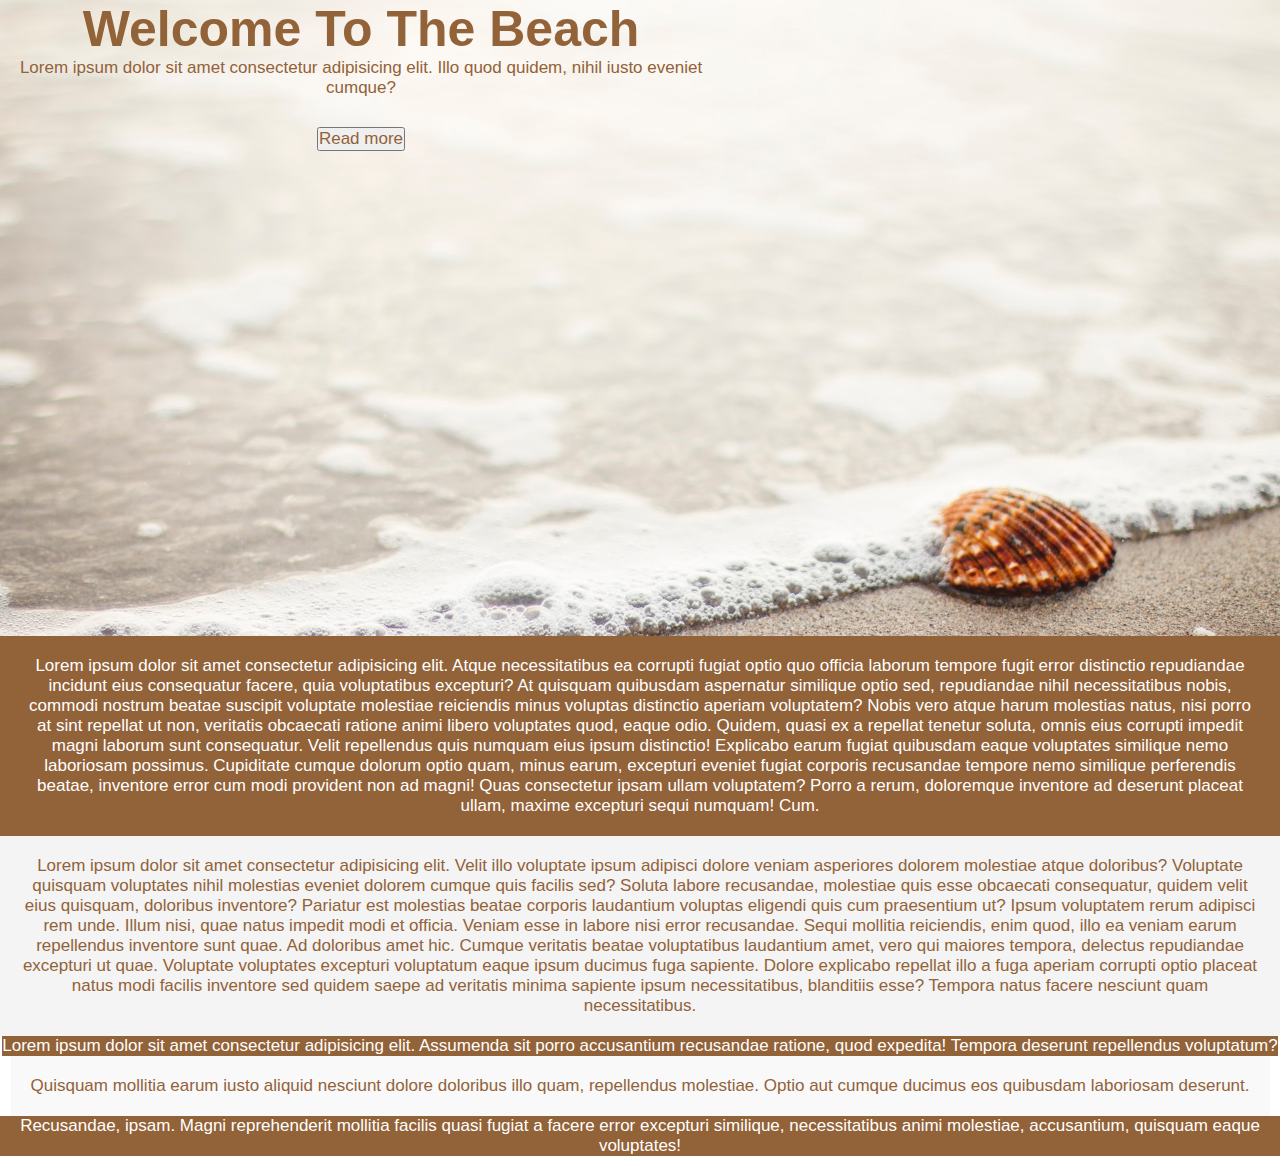
==== index.html @ 4a3d7bb9 "Add more styles" ====
<!DOCTYPE html>
<html lang="en">
<head>
  <meta charset="UTF-8">
  <meta http-equiv="X-UA-Compatible" content="IE=edge">
  <meta name="viewport" content="width=device-width, initial-scale=1.0">
  <link rel="stylesheet" href="./style.css">
  <title>Fullscreen Landing</title>
</head>
<body class="text header background">
  <header class="header text">
    <h1 class="text size">Welcome To The Beach</h1>
    <p class="text">Lorem ipsum dolor sit amet consectetur adipisicing elit. Illo quod quidem, nihil iusto eveniet cumque?</p>
    <button class="text">Read more</button>
     </header>
     <main class="text">
      <section class="section-a">
        <p>Lorem ipsum dolor sit amet consectetur adipisicing elit. Atque necessitatibus ea corrupti fugiat optio quo officia laborum tempore fugit error distinctio repudiandae incidunt eius consequatur facere, quia voluptatibus excepturi? At quisquam quibusdam aspernatur similique optio sed, repudiandae nihil necessitatibus nobis, commodi nostrum beatae suscipit voluptate molestiae reiciendis minus voluptas distinctio aperiam voluptatem? Nobis vero atque harum molestias natus, nisi porro at sint repellat ut non, veritatis obcaecati ratione animi libero voluptates quod, eaque odio. Quidem, quasi ex a repellat tenetur soluta, omnis eius corrupti impedit magni laborum sunt consequatur. Velit repellendus quis numquam eius ipsum distinctio! Explicabo earum fugiat quibusdam eaque voluptates similique nemo laboriosam possimus. Cupiditate cumque dolorum optio quam, minus earum, excepturi eveniet fugiat corporis recusandae tempore nemo similique perferendis beatae, inventore error cum modi provident non ad magni! Quas consectetur ipsam ullam voluptatem? Porro a rerum, doloremque inventore ad deserunt placeat ullam, maxime excepturi sequi numquam! Cum.</p>
      </section>
      <section class="section-b">
        <p>Lorem ipsum dolor sit amet consectetur adipisicing elit. Velit illo voluptate ipsum adipisci dolore veniam asperiores dolorem molestiae atque doloribus? Voluptate quisquam voluptates nihil molestias eveniet dolorem cumque quis facilis sed? Soluta labore recusandae, molestiae quis esse obcaecati consequatur, quidem velit eius quisquam, doloribus inventore? Pariatur est molestias beatae corporis laudantium voluptas eligendi quis cum praesentium ut? Ipsum voluptatem rerum adipisci rem unde. Illum nisi, quae natus impedit modi et officia. Veniam esse in labore nisi error recusandae. Sequi mollitia reiciendis, enim quod, illo ea veniam earum repellendus inventore sunt quae. Ad doloribus amet hic. Cumque veritatis beatae voluptatibus laudantium amet, vero qui maiores tempora, delectus repudiandae excepturi ut quae. Voluptate voluptates excepturi voluptatum eaque ipsum ducimus fuga sapiente. Dolore explicabo repellat illo a fuga aperiam corrupti optio placeat natus modi facilis inventore sed quidem saepe ad veritatis minima sapiente ipsum necessitatibus, blanditiis esse? Tempora natus facere nesciunt quam necessitatibus.</p>
      </section>
      <section class="section-c">
        <div class="article-1">
          <p class="box-left">Lorem ipsum dolor sit amet consectetur adipisicing elit. Assumenda sit porro accusantium recusandae ratione, quod expedita! Tempora deserunt repellendus voluptatum?</p>
        </div>
        <div class="article-2">
          <p box-center>Quisquam mollitia earum iusto aliquid nesciunt dolore doloribus illo quam, repellendus molestiae. Optio aut cumque ducimus eos quibusdam laboriosam deserunt.</p>
        </div>
        <div class="article-3">
          <p class="box-right">Recusandae, ipsam. Magni reprehenderit mollitia facilis quasi fugiat a facere error excepturi similique, necessitatibus animi molestiae, accusantium, quisquam eaque voluptates!</p>
        </div>
      </section>
     </main>
</body>
</html>
---- style.css ----
*{
  box-sizing: border-box;
  margin: 0;
  padding: 0;
}
.text{
  font-family: Arial, Helvetica, sans-serif;
font-size: 17px;
  color: #926239;
}
.size{
  font-size: 50px;
  line-height: 1,6;
  font-weight: bold;
  padding: 0 20 0 20;
}
.header{
  width: 722px;
  height: 636px;
  box-sizing: border-box;
  font-size: 50px;
  line-height: 1,2;
  display: block;
  background-position: top;
  background-size: cover;
  background-position-x: 50%;
  background-position-y: 50%;
  text-align: center;
  margin: 0;


}
.background{
  background-image: url(./beach.jpg);
  background-repeat: no-repeat;
  background-size: cover;
  background-position: center;
  min-width: 100%;
  min-height: 100%;

}
body{
  width: 722px;
  height: 1436px;
}
.section-a{
  background-color: #926239;
  color: #fff;
  text-align: center;
  padding: 20px;
  margin: 0;
  display: block;
}
.section-b{
  background-color: #f4f4f4;
  text-align: center;
  padding: 20px;
  margin: 0;
  display: block;
}
.section-c{
display: inline-block;
}
.article-1{
  background-color: #926239;
  color: #fff;
  padding: 20;
  display: inline-block;
 
}
.article-2{
background-color: #f9f9f9;
padding: 20px;
display: inline-block;

}
.article-3{
  background-color: #926239;
  color: #fff;
  padding: 20;
  display: inline-block;
 
}
.box-left{
  object-position: left;
}
.box-center{
  object-position: center;
}
.box-right{
  object-position: right;
}
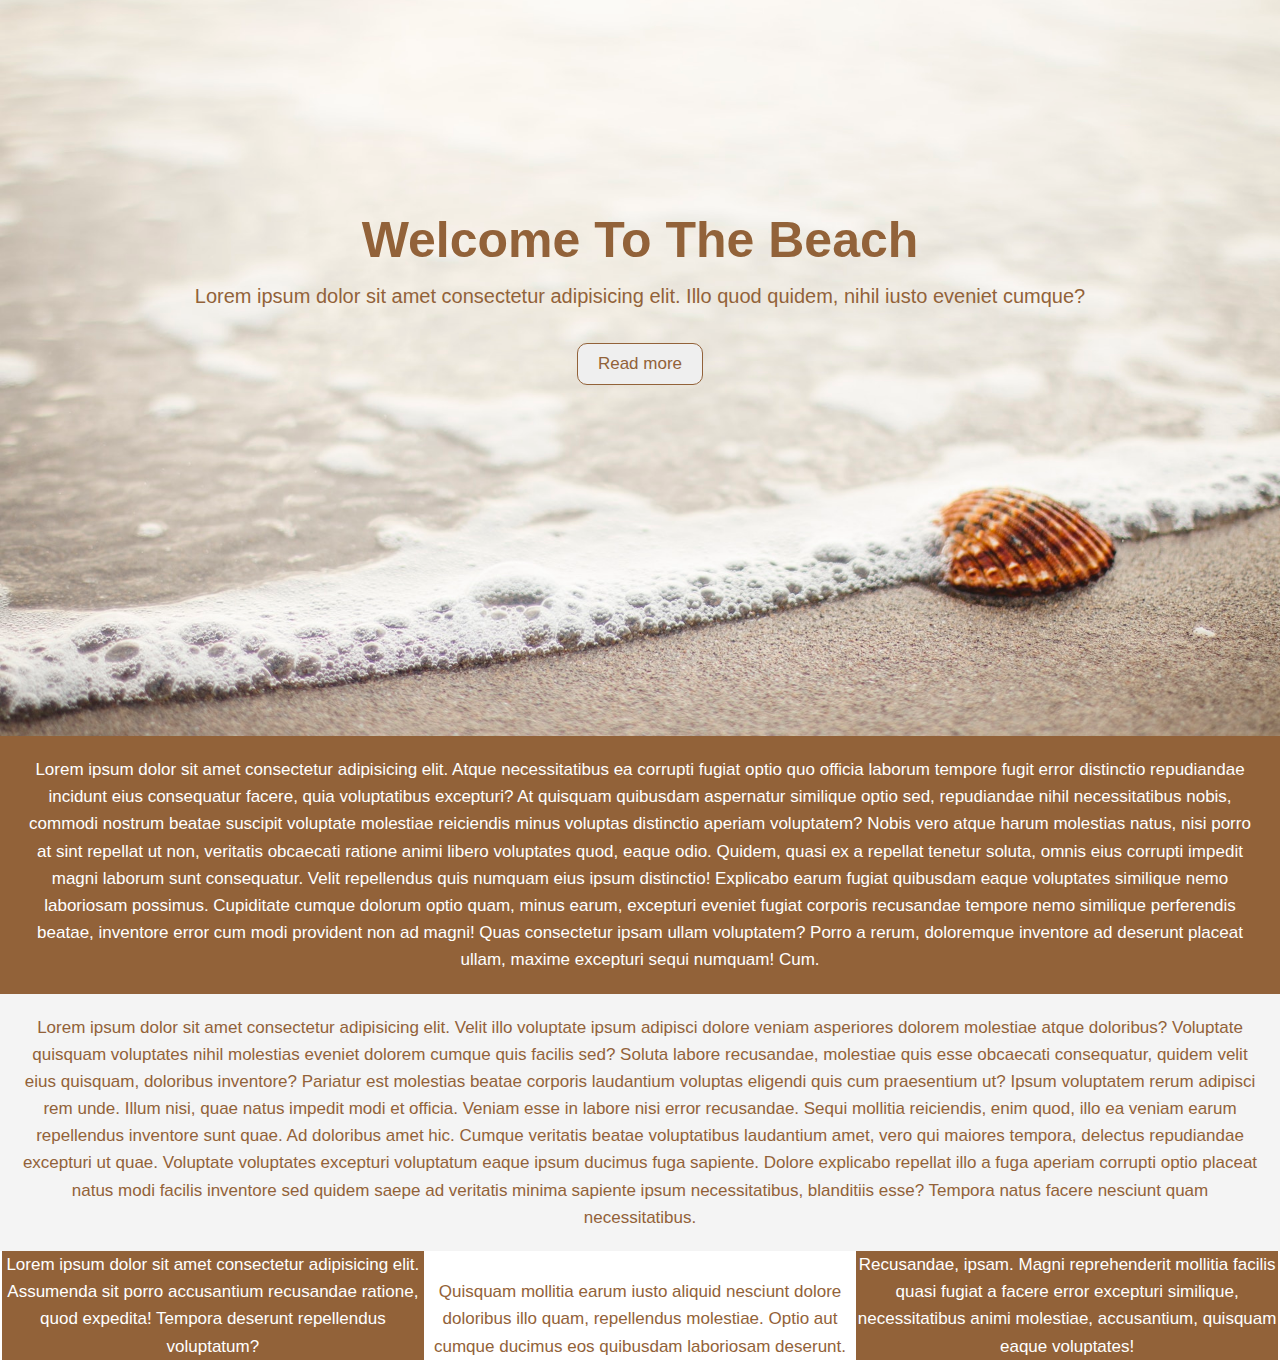
==== commit b9fcaa04: "Add boxes style" ====
--- a/index.html
+++ b/index.html
@@ -10,8 +10,8 @@
 <body class="text header background">
   <header class="header text">
     <h1 class="text size">Welcome To The Beach</h1>
-    <p class="text">Lorem ipsum dolor sit amet consectetur adipisicing elit. Illo quod quidem, nihil iusto eveniet cumque?</p>
-    <button class="text">Read more</button>
+    <p class="description" >Lorem ipsum dolor sit amet consectetur adipisicing elit. Illo quod quidem, nihil iusto eveniet cumque?</p>
+    <button class="text button">Read more</button>
      </header>
      <main class="text">
       <section class="section-a">
@@ -21,15 +21,9 @@
         <p>Lorem ipsum dolor sit amet consectetur adipisicing elit. Velit illo voluptate ipsum adipisci dolore veniam asperiores dolorem molestiae atque doloribus? Voluptate quisquam voluptates nihil molestias eveniet dolorem cumque quis facilis sed? Soluta labore recusandae, molestiae quis esse obcaecati consequatur, quidem velit eius quisquam, doloribus inventore? Pariatur est molestias beatae corporis laudantium voluptas eligendi quis cum praesentium ut? Ipsum voluptatem rerum adipisci rem unde. Illum nisi, quae natus impedit modi et officia. Veniam esse in labore nisi error recusandae. Sequi mollitia reiciendis, enim quod, illo ea veniam earum repellendus inventore sunt quae. Ad doloribus amet hic. Cumque veritatis beatae voluptatibus laudantium amet, vero qui maiores tempora, delectus repudiandae excepturi ut quae. Voluptate voluptates excepturi voluptatum eaque ipsum ducimus fuga sapiente. Dolore explicabo repellat illo a fuga aperiam corrupti optio placeat natus modi facilis inventore sed quidem saepe ad veritatis minima sapiente ipsum necessitatibus, blanditiis esse? Tempora natus facere nesciunt quam necessitatibus.</p>
       </section>
       <section class="section-c">
-        <div class="article-1">
-          <p class="box-left">Lorem ipsum dolor sit amet consectetur adipisicing elit. Assumenda sit porro accusantium recusandae ratione, quod expedita! Tempora deserunt repellendus voluptatum?</p>
-        </div>
-        <div class="article-2">
-          <p box-center>Quisquam mollitia earum iusto aliquid nesciunt dolore doloribus illo quam, repellendus molestiae. Optio aut cumque ducimus eos quibusdam laboriosam deserunt.</p>
-        </div>
-        <div class="article-3">
-          <p class="box-right">Recusandae, ipsam. Magni reprehenderit mollitia facilis quasi fugiat a facere error excepturi similique, necessitatibus animi molestiae, accusantium, quisquam eaque voluptates!</p>
-        </div>
+          <p class="box-1">Lorem ipsum dolor sit amet consectetur adipisicing elit. Assumenda sit porro accusantium recusandae ratione, quod expedita! Tempora deserunt repellendus voluptatum?</p>
+          <p class="box-2">Quisquam mollitia earum iusto aliquid nesciunt dolore doloribus illo quam, repellendus molestiae. Optio aut cumque ducimus eos quibusdam laboriosam deserunt.</p>
+          <p class="box-3">Recusandae, ipsam. Magni reprehenderit mollitia facilis quasi fugiat a facere error excepturi similique, necessitatibus animi molestiae, accusantium, quisquam eaque voluptates!</p>
       </section>
      </main>
 </body>
--- a/style.css
+++ b/style.css
@@ -2,7 +2,29 @@
   box-sizing: border-box;
   margin: 0;
   padding: 0;
+  
 }
+
+body{
+  width: 100%;
+  height: 100%;
+  line-height: 1.6;
+}
+
+.button{
+  text-align: center;
+  padding: 10px 20px;
+  font-size: 18px;
+  border-radius: 10px;
+  border: #926239 1px solid;
+}
+
+.description{
+  font-family: Arial, Helvetica, sans-serif;
+font-size: 20px;
+  color: #926239;
+}
+
 .text{
   font-family: Arial, Helvetica, sans-serif;
 font-size: 17px;
@@ -12,23 +34,20 @@
   font-size: 50px;
   line-height: 1,6;
   font-weight: bold;
-  padding: 0 20 0 20;
+  padding: 0px 20px 0px 20px;
 }
 .header{
-  width: 722px;
+  /* width: 722px; */
   height: 636px;
   box-sizing: border-box;
   font-size: 50px;
   line-height: 1,2;
   display: block;
-  background-position: top;
+  margin-left: auto;
+  margin-right: auto;
   background-size: cover;
-  background-position-x: 50%;
-  background-position-y: 50%;
   text-align: center;
-  margin: 0;
-
-
+  padding-top: 100px;
 }
 .background{
   background-image: url(./beach.jpg);
@@ -37,56 +56,48 @@
   background-position: center;
   min-width: 100%;
   min-height: 100%;
+}
 
-}
-body{
-  width: 722px;
-  height: 1436px;
-}
 .section-a{
   background-color: #926239;
   color: #fff;
   text-align: center;
   padding: 20px;
-  margin: 0;
+
   display: block;
+  width: 100%;
 }
 .section-b{
   background-color: #f4f4f4;
   text-align: center;
   padding: 20px;
-  margin: 0;
   display: block;
+  width: 100%;
 }
 .section-c{
-display: inline-block;
+display: block;
+width: 100%;
+
 }
-.article-1{
+.box-1{
+  display: inline-block;
   background-color: #926239;
   color: #fff;
-  padding: 20;
+  width: 33%;
+  text-align: center;
+  
+}
+
+.box-2{
   display: inline-block;
- 
+  width: 33%;
+  text-align: center;
 }
-.article-2{
-background-color: #f9f9f9;
-padding: 20px;
-display: inline-block;
 
-}
-.article-3{
+.box-3{
+  display: inline-block;
   background-color: #926239;
   color: #fff;
-  padding: 20;
-  display: inline-block;
- 
+  width: 33%;
+  text-align: center;
 }
-.box-left{
-  object-position: left;
-}
-.box-center{
-  object-position: center;
-}
-.box-right{
-  object-position: right;
-}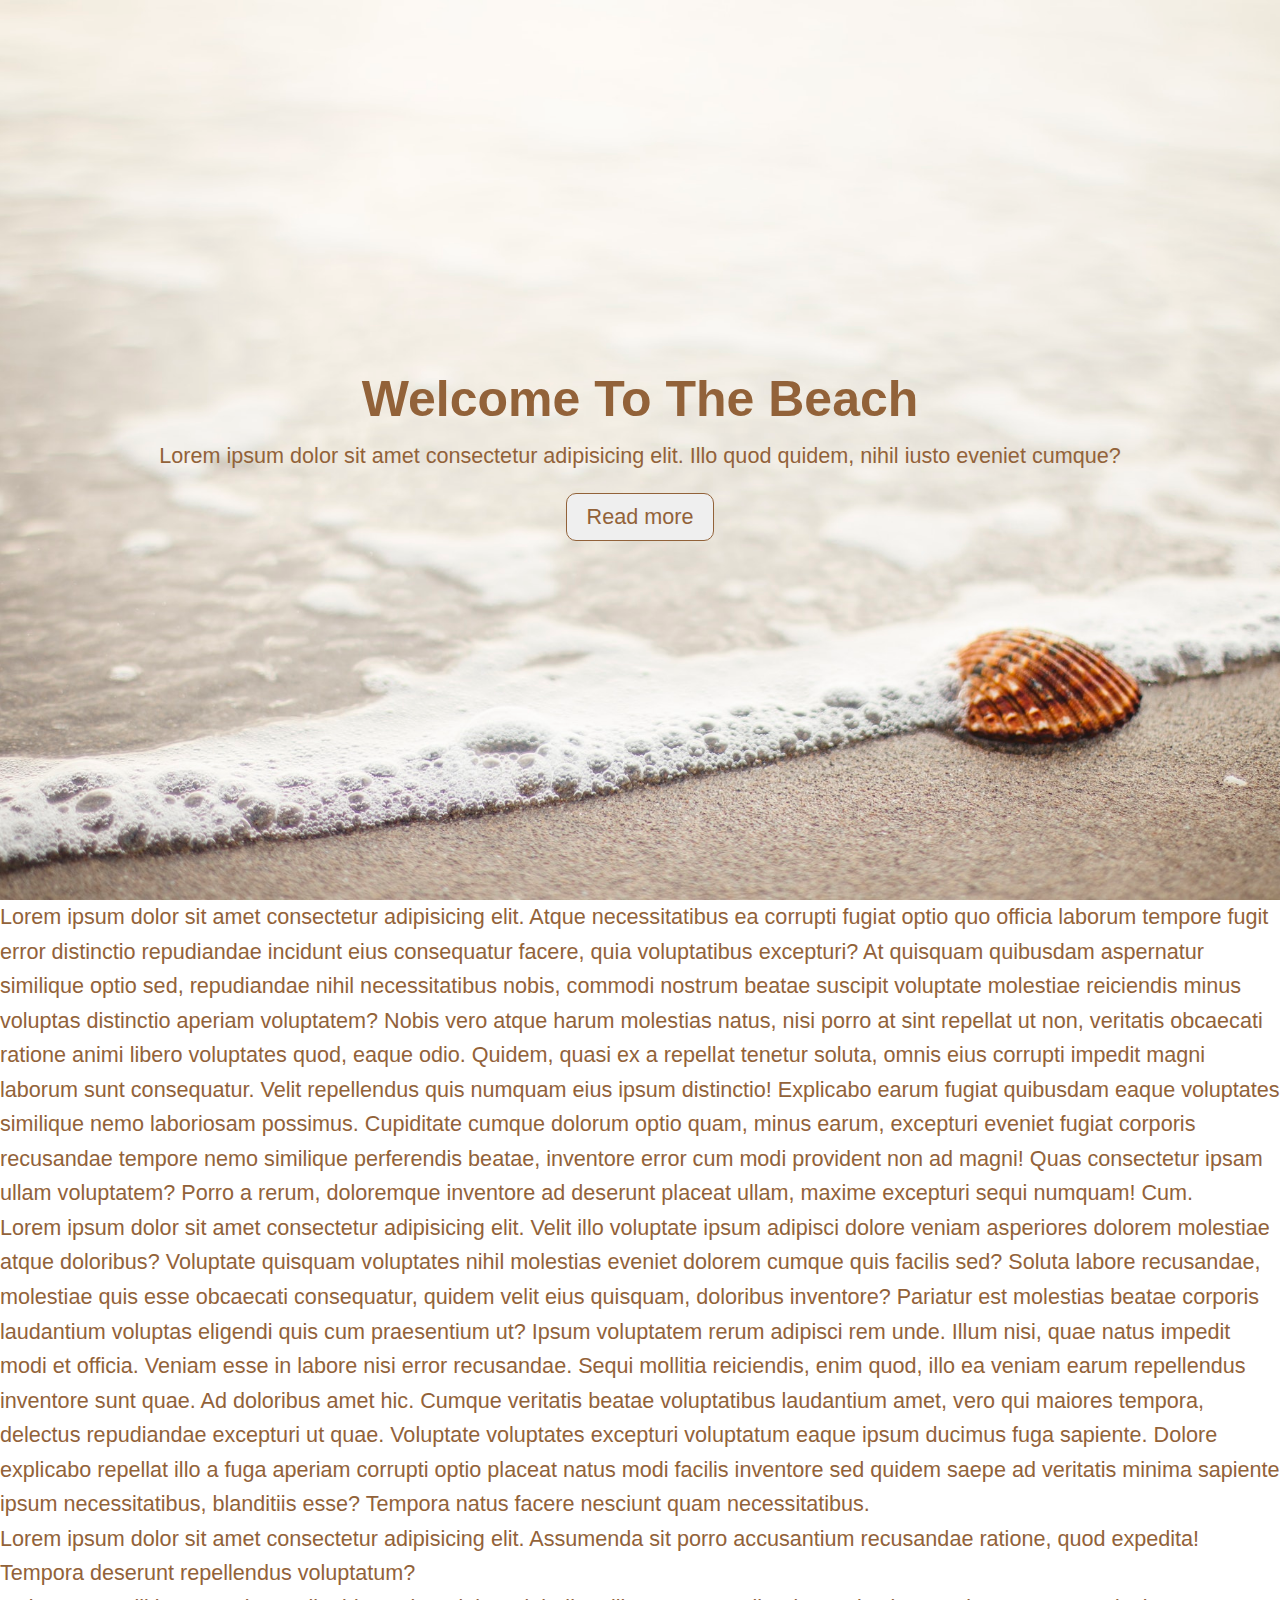
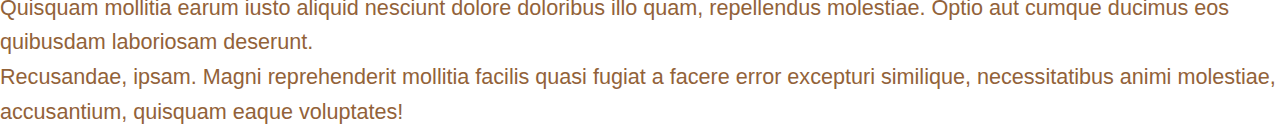
==== commit 9670e922: "Add flex styles for header and btn" ====
--- a/index.html
+++ b/index.html
@@ -7,13 +7,13 @@
   <link rel="stylesheet" href="./style.css">
   <title>Fullscreen Landing</title>
 </head>
-<body class="text header background">
-  <header class="header text">
-    <h1 class="text size">Welcome To The Beach</h1>
-    <p class="description" >Lorem ipsum dolor sit amet consectetur adipisicing elit. Illo quod quidem, nihil iusto eveniet cumque?</p>
-    <button class="text button">Read more</button>
+<body>
+  <header class="header">
+    <h1 class="">Welcome To The Beach</h1>
+    <p>Lorem ipsum dolor sit amet consectetur adipisicing elit. Illo quod quidem, nihil iusto eveniet cumque?</p>
+    <button class="btn">Read more</button>
      </header>
-     <main class="text">
+     <main class="container">
       <section class="section-a">
         <p>Lorem ipsum dolor sit amet consectetur adipisicing elit. Atque necessitatibus ea corrupti fugiat optio quo officia laborum tempore fugit error distinctio repudiandae incidunt eius consequatur facere, quia voluptatibus excepturi? At quisquam quibusdam aspernatur similique optio sed, repudiandae nihil necessitatibus nobis, commodi nostrum beatae suscipit voluptate molestiae reiciendis minus voluptas distinctio aperiam voluptatem? Nobis vero atque harum molestias natus, nisi porro at sint repellat ut non, veritatis obcaecati ratione animi libero voluptates quod, eaque odio. Quidem, quasi ex a repellat tenetur soluta, omnis eius corrupti impedit magni laborum sunt consequatur. Velit repellendus quis numquam eius ipsum distinctio! Explicabo earum fugiat quibusdam eaque voluptates similique nemo laboriosam possimus. Cupiditate cumque dolorum optio quam, minus earum, excepturi eveniet fugiat corporis recusandae tempore nemo similique perferendis beatae, inventore error cum modi provident non ad magni! Quas consectetur ipsam ullam voluptatem? Porro a rerum, doloremque inventore ad deserunt placeat ullam, maxime excepturi sequi numquam! Cum.</p>
       </section>
--- a/style.css
+++ b/style.css
@@ -5,13 +5,64 @@
   
 }
 
+:root{
+  font-size: 18px;
+}
+
 body{
-  width: 100%;
-  height: 100%;
+  font-size: 1.2em;
+  color: #926239;
+  font-family: Arial, Helvetica, sans-serif;
   line-height: 1.6;
 }
 
-.button{
+.header{
+  width: 100vw;
+  height: 100vh;
+  line-height: 1.6;
+  background-image: url(./beach.jpg);
+  background-repeat: no-repeat;
+  background-size: cover;
+  background-position: center;
+  display: flex;
+  flex-direction: column;
+  justify-content: center;
+  align-items: center;
+}
+
+.header > :first-child{
+font-size: 50px;
+
+
+}
+
+.header > :nth-child(2){
+
+}
+
+.container{
+  /* display: flex;
+  flex-direction: column;
+  justify-content: center; */
+  font-size: 1em;
+}
+
+.btn{
+  text-align: center;
+  padding: 10px 20px;
+  font-size: 1em;
+  border-radius: 10px;
+  border: #926239 1px solid;
+  color: #926239;
+  margin-top: 20px;
+
+}
+
+
+
+
+
+/* .button{
   text-align: center;
   padding: 10px 20px;
   font-size: 18px;
@@ -36,19 +87,20 @@
   font-weight: bold;
   padding: 0px 20px 0px 20px;
 }
+
 .header{
-  /* width: 722px; */
   height: 636px;
   box-sizing: border-box;
   font-size: 50px;
   line-height: 1,2;
-  display: block;
+  display: border;
   margin-left: auto;
   margin-right: auto;
   background-size: cover;
   text-align: center;
   padding-top: 100px;
 }
+
 .background{
   background-image: url(./beach.jpg);
   background-repeat: no-repeat;
@@ -63,10 +115,10 @@
   color: #fff;
   text-align: center;
   padding: 20px;
-
-  display: block;
+  display: block; 
   width: 100%;
 }
+
 .section-b{
   background-color: #f4f4f4;
   text-align: center;
@@ -74,18 +126,18 @@
   display: block;
   width: 100%;
 }
+
 .section-c{
 display: block;
 width: 100%;
+}
 
-}
 .box-1{
   display: inline-block;
   background-color: #926239;
   color: #fff;
   width: 33%;
   text-align: center;
-  
 }
 
 .box-2{
@@ -100,4 +152,4 @@
   color: #fff;
   width: 33%;
   text-align: center;
-}
+} */
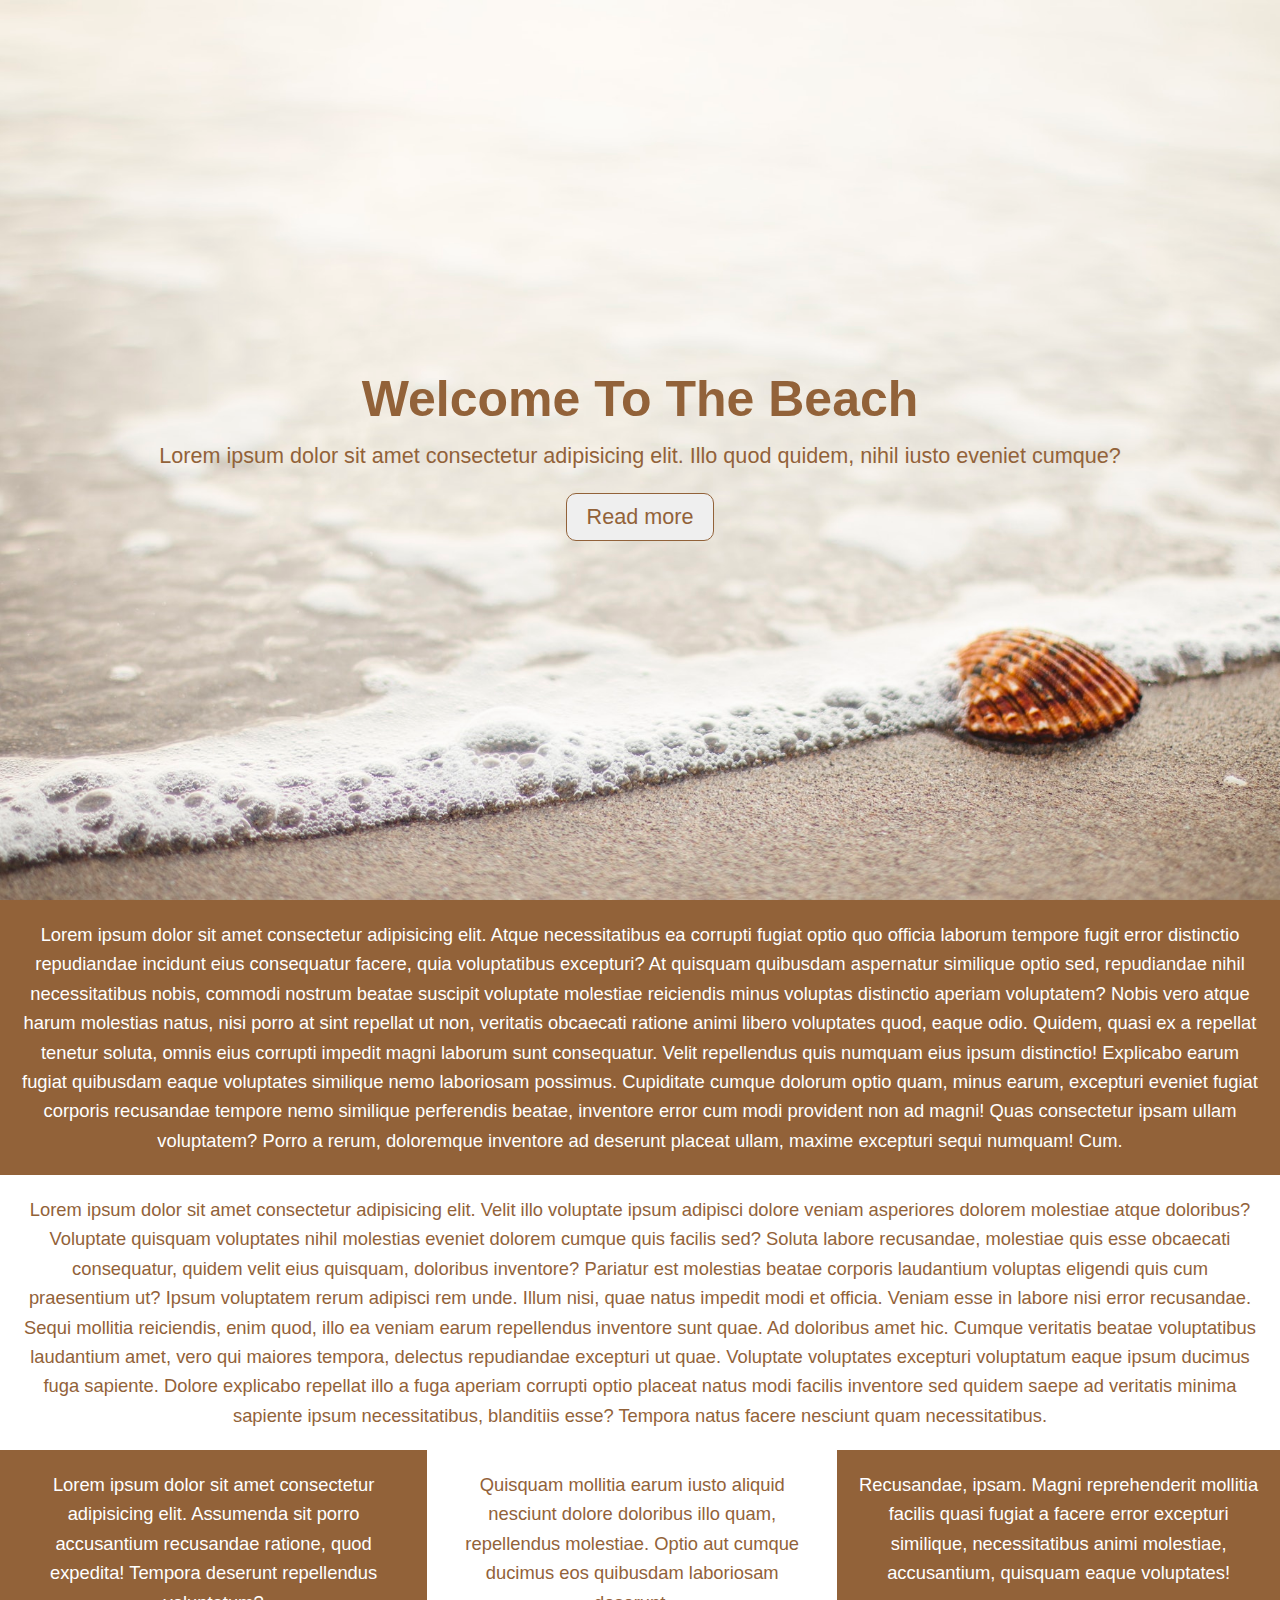
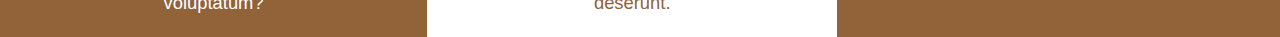
==== commit 7a71dca3: "Add styles for all elements" ====
--- a/index.html
+++ b/index.html
@@ -4,12 +4,12 @@
   <meta charset="UTF-8">
   <meta http-equiv="X-UA-Compatible" content="IE=edge">
   <meta name="viewport" content="width=device-width, initial-scale=1.0">
-  <link rel="stylesheet" href="./style.css">
+  <link rel="stylesheet" href="./assets/css/style.css">
   <title>Fullscreen Landing</title>
 </head>
 <body>
   <header class="header">
-    <h1 class="">Welcome To The Beach</h1>
+    <h1>Welcome To The Beach</h1>
     <p>Lorem ipsum dolor sit amet consectetur adipisicing elit. Illo quod quidem, nihil iusto eveniet cumque?</p>
     <button class="btn">Read more</button>
      </header>
@@ -21,10 +21,10 @@
         <p>Lorem ipsum dolor sit amet consectetur adipisicing elit. Velit illo voluptate ipsum adipisci dolore veniam asperiores dolorem molestiae atque doloribus? Voluptate quisquam voluptates nihil molestias eveniet dolorem cumque quis facilis sed? Soluta labore recusandae, molestiae quis esse obcaecati consequatur, quidem velit eius quisquam, doloribus inventore? Pariatur est molestias beatae corporis laudantium voluptas eligendi quis cum praesentium ut? Ipsum voluptatem rerum adipisci rem unde. Illum nisi, quae natus impedit modi et officia. Veniam esse in labore nisi error recusandae. Sequi mollitia reiciendis, enim quod, illo ea veniam earum repellendus inventore sunt quae. Ad doloribus amet hic. Cumque veritatis beatae voluptatibus laudantium amet, vero qui maiores tempora, delectus repudiandae excepturi ut quae. Voluptate voluptates excepturi voluptatum eaque ipsum ducimus fuga sapiente. Dolore explicabo repellat illo a fuga aperiam corrupti optio placeat natus modi facilis inventore sed quidem saepe ad veritatis minima sapiente ipsum necessitatibus, blanditiis esse? Tempora natus facere nesciunt quam necessitatibus.</p>
       </section>
       <section class="section-c">
-          <p class="box-1">Lorem ipsum dolor sit amet consectetur adipisicing elit. Assumenda sit porro accusantium recusandae ratione, quod expedita! Tempora deserunt repellendus voluptatum?</p>
-          <p class="box-2">Quisquam mollitia earum iusto aliquid nesciunt dolore doloribus illo quam, repellendus molestiae. Optio aut cumque ducimus eos quibusdam laboriosam deserunt.</p>
-          <p class="box-3">Recusandae, ipsam. Magni reprehenderit mollitia facilis quasi fugiat a facere error excepturi similique, necessitatibus animi molestiae, accusantium, quisquam eaque voluptates!</p>
+          <p>Lorem ipsum dolor sit amet consectetur adipisicing elit. Assumenda sit porro accusantium recusandae ratione, quod expedita! Tempora deserunt repellendus voluptatum?</p>
+          <p>Quisquam mollitia earum iusto aliquid nesciunt dolore doloribus illo quam, repellendus molestiae. Optio aut cumque ducimus eos quibusdam laboriosam deserunt.</p>
+          <p>Recusandae, ipsam. Magni reprehenderit mollitia facilis quasi fugiat a facere error excepturi similique, necessitatibus animi molestiae, accusantium, quisquam eaque voluptates!</p>
       </section>
-     </main>
+    </main>
 </body>
 </html>--- a/assets/css/style.css
+++ b/assets/css/style.css
@@ -0,0 +1,69 @@
+*{
+  box-sizing: border-box;
+  margin: 0;
+  padding: 0;
+  
+}
+
+:root{
+  font-size: 18px;
+}
+
+body{
+  font-size: 1.2em;
+  color: #926239;
+  font-family: Arial, Helvetica, sans-serif;
+  line-height: 1.6;
+}
+
+.header{
+  width: 100%;
+  height: 100vh;
+  line-height: 1.6;
+  background-image: url(./../beach.jpg);
+  background-repeat: no-repeat;
+  background-size: cover;
+  background-position: center;
+  display: flex;
+  flex-direction: column;
+  justify-content: center;
+  align-items: center;
+}
+
+.header > :first-child{
+font-size: 50px;
+}
+
+.btn{
+  text-align: center;
+  padding: 10px 20px;
+  font-size: 1em;
+  border-radius: 10px;
+  border: #926239 1px solid;
+  color: #926239;
+  margin-top: 20px;
+}
+
+.container{
+  display: flex;
+  flex-direction: column;
+  justify-content: center;
+  text-align: center;
+  font-size: 0.85em;
+}
+
+.section-a, .section-c > :nth-child(odd){
+  color: white;
+  padding: 20px;
+  background-color: #926239;
+}
+
+.section-b, .section-c > :nth-child(2){
+  padding: 20px;
+}
+
+.section-c{
+  display: flex;
+  flex-direction: row;
+}
+
